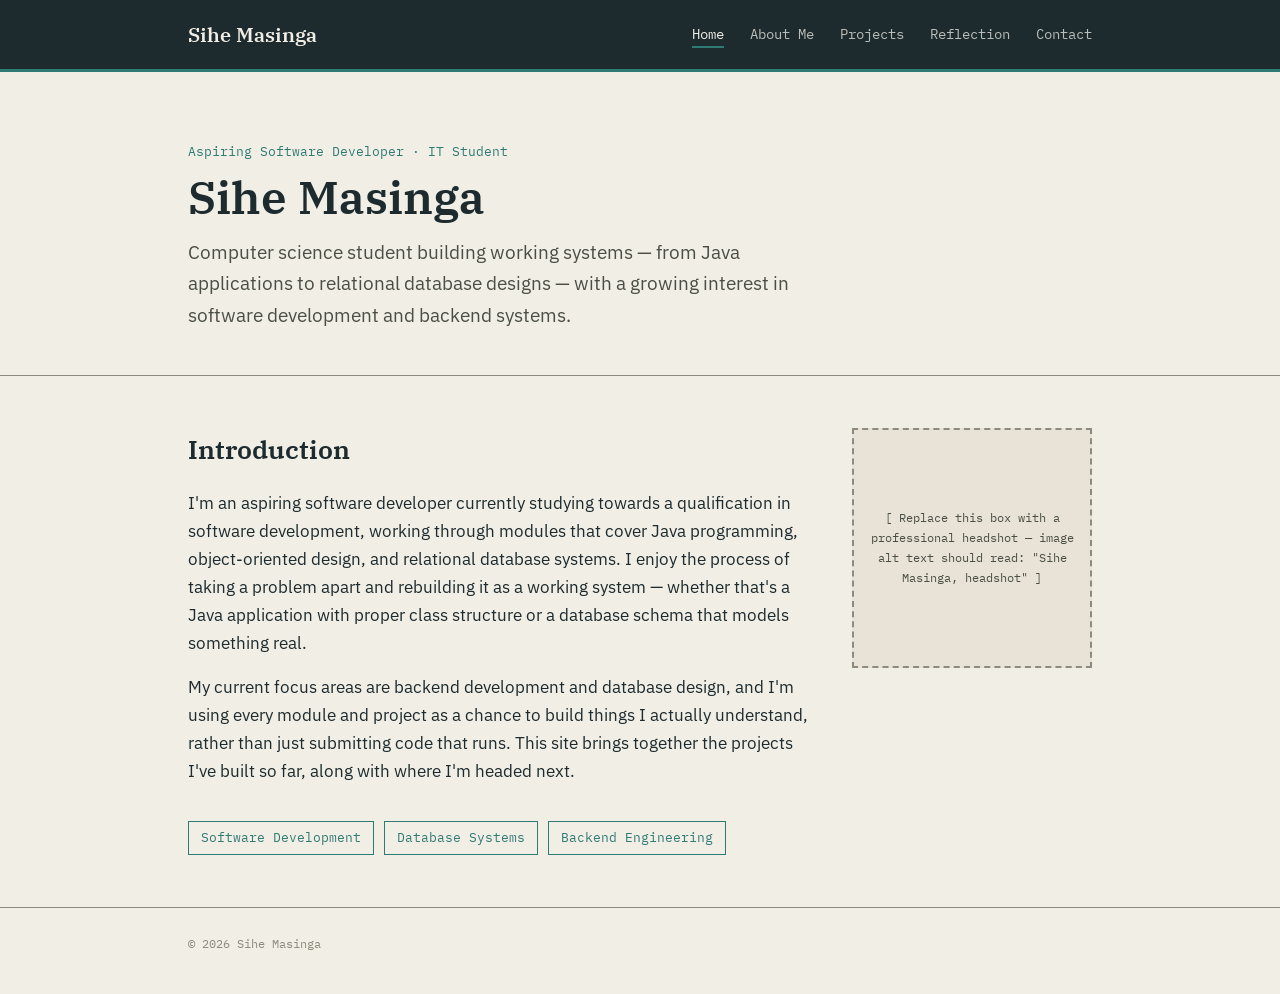
==== index.html @ 18346d30 "Add files via upload" ====
<!DOCTYPE html>
<html lang="en">
<head>
<meta charset="UTF-8">
<meta name="viewport" content="width=device-width, initial-scale=1.0">
<title>Sihe Masinga — Aspiring Software Developer</title>
<meta name="description" content="Portfolio of Sihe Masinga, an aspiring software developer and computer science student specialising in Java and database systems.">
<link rel="preconnect" href="https://fonts.googleapis.com">
<link href="https://fonts.googleapis.com/css2?family=IBM+Plex+Serif:wght@400;600;700&family=IBM+Plex+Mono:wght@400;500;600&family=IBM+Plex+Sans:wght@400;500;600&display=swap" rel="stylesheet">
<link rel="stylesheet" href="style.css">
</head>
<body>

<nav class="site-nav">
  <div class="wrap">
    <a href="index.html" class="nav-name">Sihe Masinga</a>
    <ul class="nav-links">
      <li><a href="index.html" aria-current="page">Home</a></li>
      <li><a href="about.html">About Me</a></li>
      <li><a href="projects.html">Projects</a></li>
      <li><a href="reflection.html">Reflection</a></li>
      <li><a href="contact.html">Contact</a></li>
    </ul>
  </div>
</nav>

<header class="page-header">
  <div class="wrap">
    <p class="page-eyebrow mono">Aspiring Software Developer · IT Student</p>
    <h1>Sihe Masinga</h1>
    <p class="lede">Computer science student building working systems — from Java applications to relational database designs — with a growing interest in software development and backend systems.</p>
  </div>
</header>

<section>
  <div class="wrap">
    <div class="intro-grid">
      <div class="intro-text">
        <h2 style="margin-bottom:18px;">Introduction</h2>
        <p>I'm an aspiring software developer currently studying towards a qualification in software development, working through modules that cover Java programming, object-oriented design, and relational database systems. I enjoy the process of taking a problem apart and rebuilding it as a working system — whether that's a Java application with proper class structure or a database schema that models something real.</p>
        <p>My current focus areas are backend development and database design, and I'm using every module and project as a chance to build things I actually understand, rather than just submitting code that runs. This site brings together the projects I've built so far, along with where I'm headed next.</p>
      </div>
      <div class="photo-slot">
        [ Replace this box with a professional headshot — image alt text should read: "Sihe Masinga, headshot" ]
      </div>
    </div>
    <div class="interest-tags" aria-label="Career interest areas">
      <span>Software Development</span>
      <span>Database Systems</span>
      <span>Backend Engineering</span>
    </div>
  </div>
</section>

<footer>
  <div class="wrap">
    <span>&copy; <span id="year"></span> Sihe Masinga</span>
  </div>
</footer>

<script>document.getElementById('year').textContent = new Date().getFullYear();</script>
</body>
</html>
---- style.css ----
/* ===========================================================
   Sihe Masinga — Professional Portfolio
   Visual language: entity/relationship diagrams + database
   schema tables, since the subject is a CS student whose two
   showcased projects are literally a Java system and an ERD.
   =========================================================== */

:root{
  --ink:#1D2B2E;
  --paper:#F1EEE6;
  --paper-raised:#E8E3D6;
  --teal:#2F7A72;
  --amber:#C08A3E;
  --line:#8D8A7E;
  --text-muted:#4A4E45;
  --max-width:960px;
}

*{box-sizing:border-box;}
html{scroll-behavior:smooth;}
body{
  margin:0;
  background:var(--paper);
  color:var(--ink);
  font-family:'IBM Plex Sans', sans-serif;
  font-size:17px;
  line-height:1.65;
}
::selection{background:var(--teal); color:var(--paper);}

.mono{font-family:'IBM Plex Mono', monospace;}

img{max-width:100%; display:block;}

a{color:var(--teal);}
a:hover, a:focus-visible{color:var(--amber);}

.wrap{max-width:var(--max-width); margin:0 auto; padding:0 28px;}

/* ---------- NAVIGATION ---------- */
nav.site-nav{
  background:var(--ink);
  border-bottom:3px solid var(--teal);
}
nav.site-nav .wrap{
  display:flex;
  align-items:center;
  justify-content:space-between;
  padding-top:18px;
  padding-bottom:18px;
  flex-wrap:wrap;
  gap:12px;
}
.nav-name{
  font-family:'IBM Plex Serif', serif;
  font-weight:600;
  font-size:20px;
  color:var(--paper);
  text-decoration:none;
}
.nav-links{
  display:flex;
  gap:26px;
  list-style:none;
  margin:0;
  padding:0;
  font-family:'IBM Plex Mono', monospace;
  font-size:14px;
}
.nav-links a{
  color:var(--paper);
  text-decoration:none;
  opacity:0.75;
  padding-bottom:3px;
  border-bottom:2px solid transparent;
}
.nav-links a:hover, .nav-links a:focus-visible{
  opacity:1;
  color:var(--paper);
  border-bottom-color:var(--amber);
}
.nav-links a[aria-current="page"]{
  opacity:1;
  border-bottom-color:var(--teal);
}

/* ---------- PAGE HEADER (per-page hero) ---------- */
.page-header{
  padding:56px 0 44px;
  border-bottom:1px solid var(--line);
}
.page-eyebrow{
  font-family:'IBM Plex Mono', monospace;
  font-size:13px;
  color:var(--teal);
  margin-bottom:10px;
}
h1{
  font-family:'IBM Plex Serif', serif;
  font-weight:600;
  font-size:clamp(32px, 5vw, 46px);
  margin:0 0 14px 0;
  line-height:1.1;
}
.page-header p.lede{
  max-width:620px;
  font-size:19px;
  color:var(--text-muted);
  margin:0;
}

section{padding:52px 0;}

.section-head{
  display:flex;
  align-items:baseline;
  gap:14px;
  margin-bottom:30px;
  border-bottom:1px solid var(--ink);
  padding-bottom:12px;
}
.section-num{
  font-family:'IBM Plex Mono', monospace;
  font-size:13px;
  color:var(--amber);
}
h2{
  font-family:'IBM Plex Serif', serif;
  font-weight:600;
  font-size:26px;
  margin:0;
}
h3{
  font-family:'IBM Plex Serif', serif;
  font-weight:600;
  font-size:20px;
  margin:0 0 8px 0;
}

/* ---------- HOME: intro layout with photo slot ---------- */
.intro-grid{
  display:grid;
  grid-template-columns:1fr 240px;
  gap:44px;
  align-items:start;
}
.photo-slot{
  aspect-ratio:1/1;
  background:var(--paper-raised);
  border:2px dashed var(--line);
  display:flex;
  align-items:center;
  justify-content:center;
  text-align:center;
  padding:16px;
  font-family:'IBM Plex Mono', monospace;
  font-size:12px;
  color:var(--text-muted);
}
.intro-text p{margin:0 0 16px 0; font-size:17px;}
.interest-tags{
  display:flex;
  flex-wrap:wrap;
  gap:10px;
  margin-top:20px;
}
.interest-tags span{
  font-family:'IBM Plex Mono', monospace;
  font-size:13px;
  border:1px solid var(--teal);
  color:var(--teal);
  padding:5px 12px;
}

@media (max-width:640px){
  .intro-grid{grid-template-columns:1fr;}
  .photo-slot{max-width:220px; margin:0 auto;}
}

/* ---------- SCHEMA / ENTITY BOX (used for projects) ---------- */
.entity-box{
  border:1px solid var(--ink);
  margin-bottom:32px;
  background:var(--paper-raised);
}
.entity-header{
  background:var(--ink);
  color:var(--paper);
  padding:12px 20px;
  display:flex;
  justify-content:space-between;
  align-items:baseline;
  flex-wrap:wrap;
  gap:8px;
}
.entity-header h3{
  color:var(--paper);
  margin:0;
  font-size:19px;
}
.entity-header .tech-tag{
  font-family:'IBM Plex Mono', monospace;
  font-size:12px;
  color:var(--amber);
}
.entity-rows{
  padding:0;
}
.entity-row{
  display:grid;
  grid-template-columns:130px 1fr;
  gap:18px;
  padding:14px 20px;
  border-bottom:1px solid var(--line);
  font-size:16px;
}
.entity-row:last-child{border-bottom:none;}
.entity-row .field-name{
  font-family:'IBM Plex Mono', monospace;
  font-size:13px;
  color:var(--text-muted);
  padding-top:2px;
}
.entity-row a.repo-link{
  font-family:'IBM Plex Mono', monospace;
  font-size:14px;
}

@media (max-width:640px){
  .entity-row{grid-template-columns:1fr;}
}

/* ---------- SKILLS TABLE (about page) ---------- */
.schema-table{
  width:100%;
  border-collapse:collapse;
  margin-top:8px;
}
.schema-table th, .schema-table td{
  text-align:left;
  padding:12px 16px;
  border-bottom:1px solid var(--line);
  font-size:16px;
}
.schema-table th{
  font-family:'IBM Plex Mono', monospace;
  font-size:12px;
  color:var(--text-muted);
  font-weight:500;
  border-bottom:2px solid var(--ink);
}

/* ---------- PLACEHOLDER / TODO CALLOUT ---------- */
.todo-callout{
  border-left:3px solid var(--amber);
  background:var(--paper-raised);
  padding:18px 22px;
  margin:20px 0;
  font-size:15px;
  color:var(--text-muted);
}
.todo-callout strong{color:var(--ink);}

/* ---------- REFLECTION PROMPTS ---------- */
.prompt-list{
  list-style:none;
  margin:0;
  padding:0;
}
.prompt-list li{
  padding:16px 0;
  border-bottom:1px solid var(--line);
}
.prompt-list .q{
  font-family:'IBM Plex Mono', monospace;
  font-size:13px;
  color:var(--teal);
  display:block;
  margin-bottom:6px;
}

/* ---------- CONTACT ---------- */
.contact-block{
  background:var(--ink);
  color:var(--paper);
}
.contact-block h2{color:var(--paper);}
.contact-block .section-head{border-bottom-color:rgba(241,238,230,0.3);}
.contact-list{
  list-style:none;
  margin:0;
  padding:0;
  max-width:520px;
}
.contact-list li{
  display:flex;
  justify-content:space-between;
  align-items:baseline;
  padding:16px 0;
  border-bottom:1px solid rgba(241,238,230,0.25);
}
.contact-list .field-name{
  font-family:'IBM Plex Mono', monospace;
  font-size:13px;
  color:var(--amber);
}
.contact-list a{
  color:var(--paper);
  font-size:16px;
}
.contact-list a:hover, .contact-list a:focus-visible{color:var(--amber);}

/* ---------- FOOTER ---------- */
footer{
  padding:26px 0 40px;
  font-family:'IBM Plex Mono', monospace;
  font-size:12px;
  color:var(--line);
  border-top:1px solid var(--line);
}

@media (prefers-reduced-motion: reduce){
  html{scroll-behavior:auto;}
}
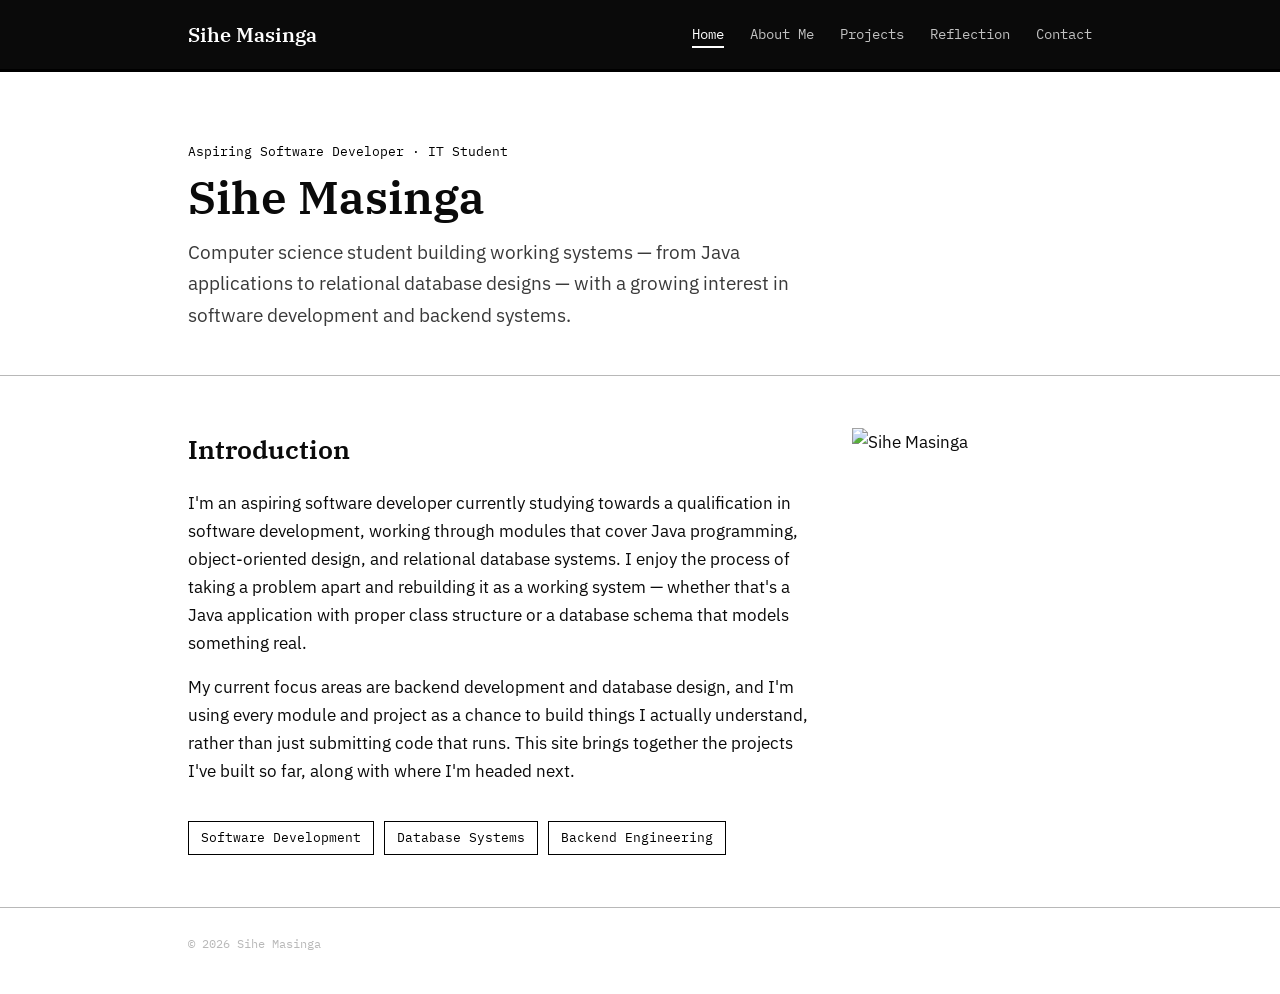
==== commit 7a23dc8c: "Update index.html" ====
--- a/index.html
+++ b/index.html
@@ -40,9 +40,7 @@
         <p>I'm an aspiring software developer currently studying towards a qualification in software development, working through modules that cover Java programming, object-oriented design, and relational database systems. I enjoy the process of taking a problem apart and rebuilding it as a working system — whether that's a Java application with proper class structure or a database schema that models something real.</p>
         <p>My current focus areas are backend development and database design, and I'm using every module and project as a chance to build things I actually understand, rather than just submitting code that runs. This site brings together the projects I've built so far, along with where I'm headed next.</p>
       </div>
-      <div class="photo-slot">
-        [ Replace this box with a professional headshot — image alt text should read: "Sihe Masinga, headshot" ]
-      </div>
+     <img src="photo.jpg" alt="Sihe Masinga" style="width:100%; aspect-ratio:1/1; object-fit:cover; object-position:center 20%;">
     </div>
     <div class="interest-tags" aria-label="Career interest areas">
       <span>Software Development</span>
--- a/style.css
+++ b/style.css
@@ -6,13 +6,13 @@
    =========================================================== */
 
 :root{
-  --ink:#1D2B2E;
-  --paper:#F1EEE6;
-  --paper-raised:#E8E3D6;
-  --teal:#2F7A72;
-  --amber:#C08A3E;
-  --line:#8D8A7E;
-  --text-muted:#4A4E45;
+  --ink:#0A0A0A;
+  --paper:#FFFFFF;
+  --paper-raised:#F0F0F0;
+  --teal:#000000;
+  --amber:#707070;
+  --line:#B8B8B8;
+  --text-muted:#3A3A3A;
   --max-width:960px;
 }
 
@@ -77,11 +77,11 @@
 .nav-links a:hover, .nav-links a:focus-visible{
   opacity:1;
   color:var(--paper);
-  border-bottom-color:var(--amber);
+  border-bottom-color:#8A8A8A;
 }
 .nav-links a[aria-current="page"]{
   opacity:1;
-  border-bottom-color:var(--teal);
+  border-bottom-color:var(--paper);
 }
 
 /* ---------- PAGE HEADER (per-page hero) ---------- */
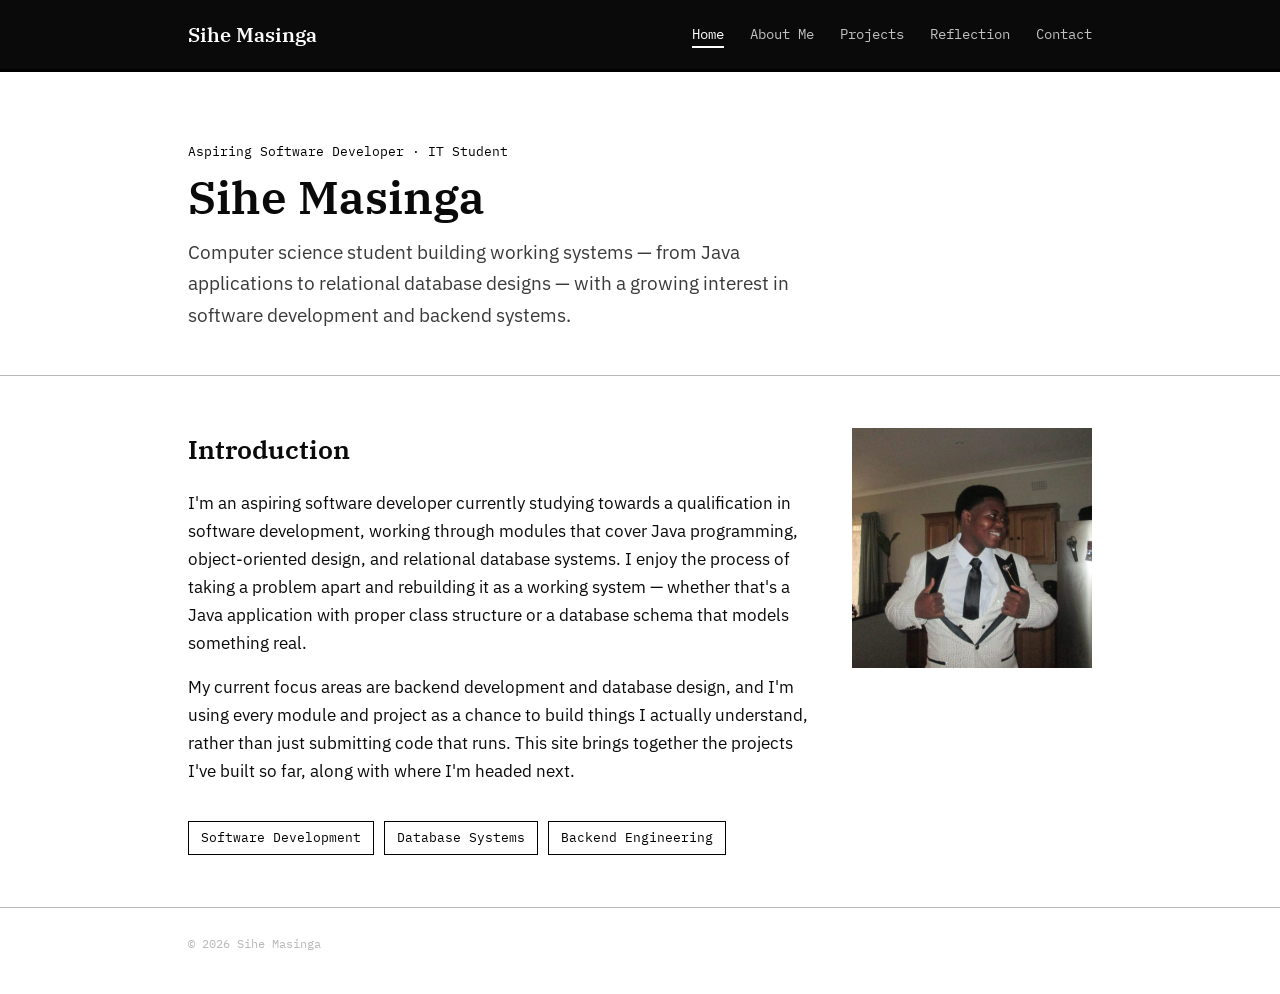
==== commit 22f4293f: "Update index.html" ====
--- a/index.html
+++ b/index.html
@@ -40,7 +40,7 @@
         <p>I'm an aspiring software developer currently studying towards a qualification in software development, working through modules that cover Java programming, object-oriented design, and relational database systems. I enjoy the process of taking a problem apart and rebuilding it as a working system — whether that's a Java application with proper class structure or a database schema that models something real.</p>
         <p>My current focus areas are backend development and database design, and I'm using every module and project as a chance to build things I actually understand, rather than just submitting code that runs. This site brings together the projects I've built so far, along with where I'm headed next.</p>
       </div>
-     <img src="photo.jpg" alt="Sihe Masinga" style="width:100%; aspect-ratio:1/1; object-fit:cover; object-position:center 20%;">
+     <img src="photo.png.jpeg" alt="Sihe Masinga" style="width:100%; aspect-ratio:1/1; object-fit:cover; object-position:center 20%;">
     </div>
     <div class="interest-tags" aria-label="Career interest areas">
       <span>Software Development</span>
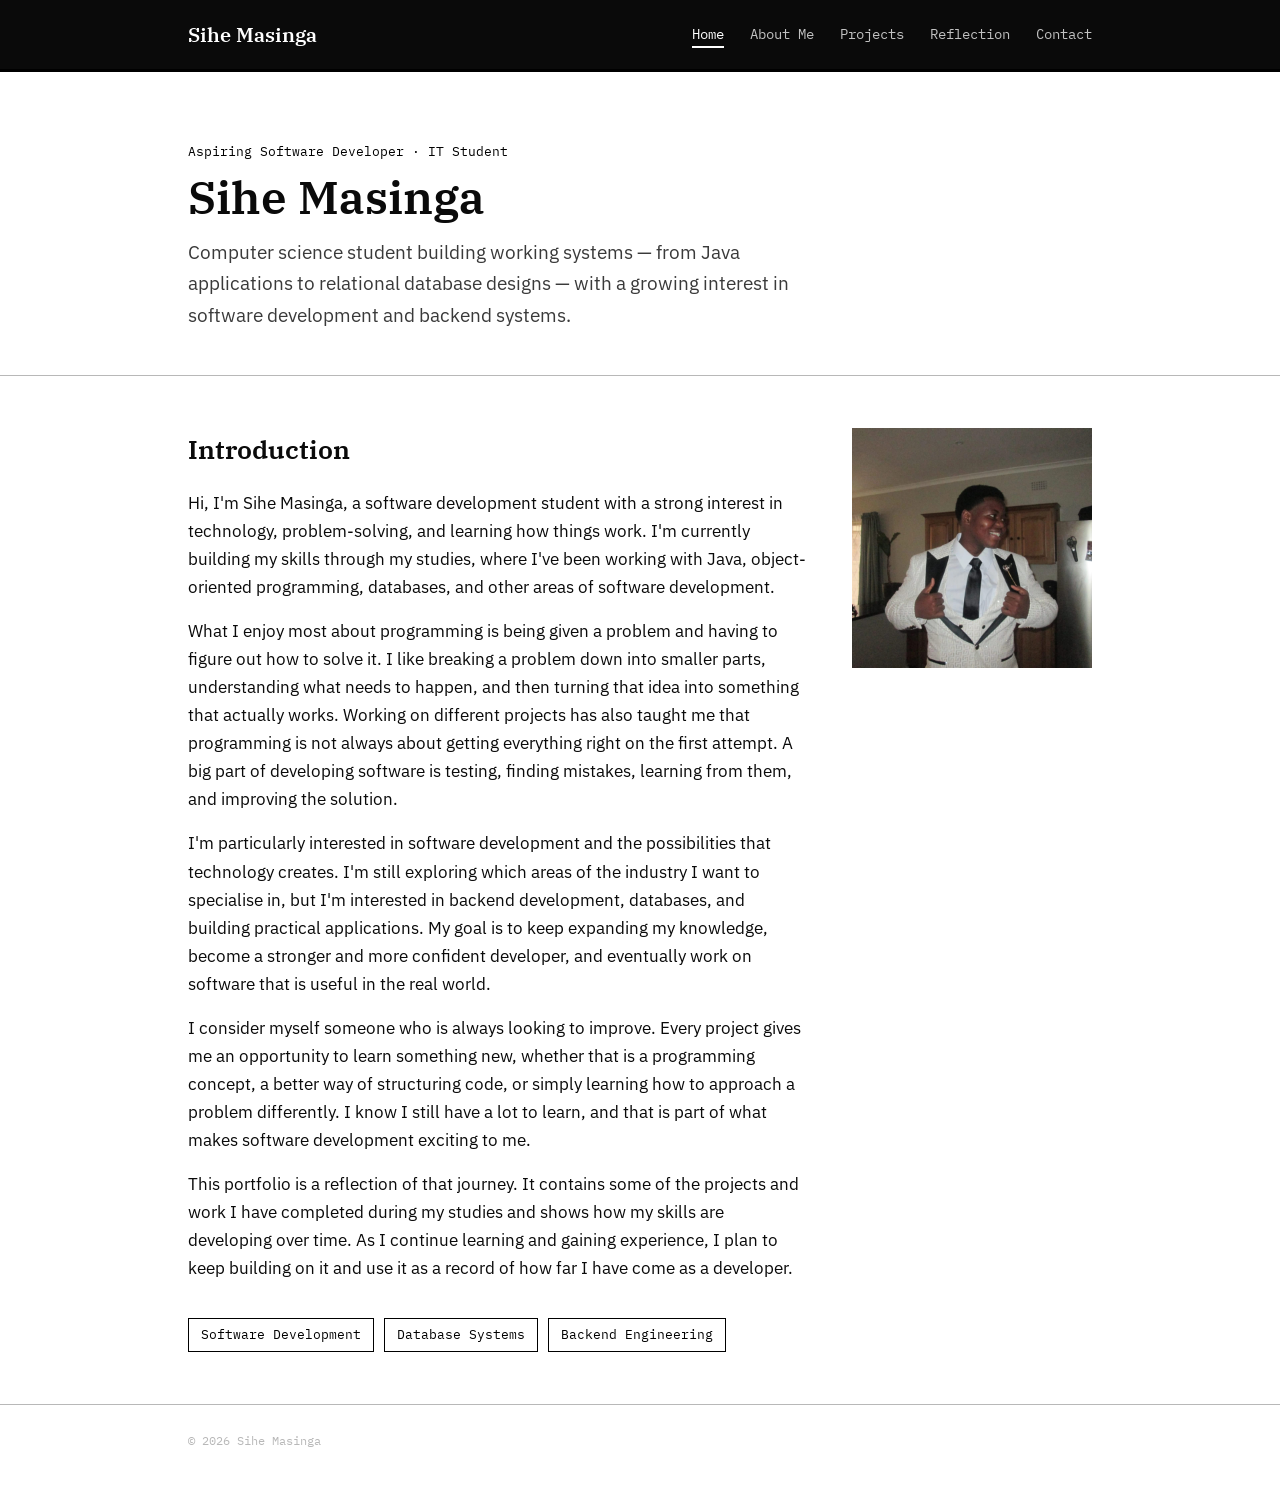
==== commit 4a350c3a: "Revise introduction content in index.html Updated the introduction section to reflect personal detai" ====
--- a/index.html
+++ b/index.html
@@ -36,10 +36,13 @@
   <div class="wrap">
     <div class="intro-grid">
       <div class="intro-text">
-        <h2 style="margin-bottom:18px;">Introduction</h2>
-        <p>I'm an aspiring software developer currently studying towards a qualification in software development, working through modules that cover Java programming, object-oriented design, and relational database systems. I enjoy the process of taking a problem apart and rebuilding it as a working system — whether that's a Java application with proper class structure or a database schema that models something real.</p>
-        <p>My current focus areas are backend development and database design, and I'm using every module and project as a chance to build things I actually understand, rather than just submitting code that runs. This site brings together the projects I've built so far, along with where I'm headed next.</p>
-      </div>
+  <h2 style="margin-bottom:18px;">Introduction</h2>
+  <p>Hi, I'm Sihe Masinga, a software development student with a strong interest in technology, problem-solving, and learning how things work. I'm currently building my skills through my studies, where I've been working with Java, object-oriented programming, databases, and other areas of software development.</p>
+  <p>What I enjoy most about programming is being given a problem and having to figure out how to solve it. I like breaking a problem down into smaller parts, understanding what needs to happen, and then turning that idea into something that actually works. Working on different projects has also taught me that programming is not always about getting everything right on the first attempt. A big part of developing software is testing, finding mistakes, learning from them, and improving the solution.</p>
+  <p>I'm particularly interested in software development and the possibilities that technology creates. I'm still exploring which areas of the industry I want to specialise in, but I'm interested in backend development, databases, and building practical applications. My goal is to keep expanding my knowledge, become a stronger and more confident developer, and eventually work on software that is useful in the real world.</p>
+  <p>I consider myself someone who is always looking to improve. Every project gives me an opportunity to learn something new, whether that is a programming concept, a better way of structuring code, or simply learning how to approach a problem differently. I know I still have a lot to learn, and that is part of what makes software development exciting to me.</p>
+  <p>This portfolio is a reflection of that journey. It contains some of the projects and work I have completed during my studies and shows how my skills are developing over time. As I continue learning and gaining experience, I plan to keep building on it and use it as a record of how far I have come as a developer.</p>
+</div>
      <img src="photo.png.jpeg" alt="Sihe Masinga" style="width:100%; aspect-ratio:1/1; object-fit:cover; object-position:center 20%;">
     </div>
     <div class="interest-tags" aria-label="Career interest areas">
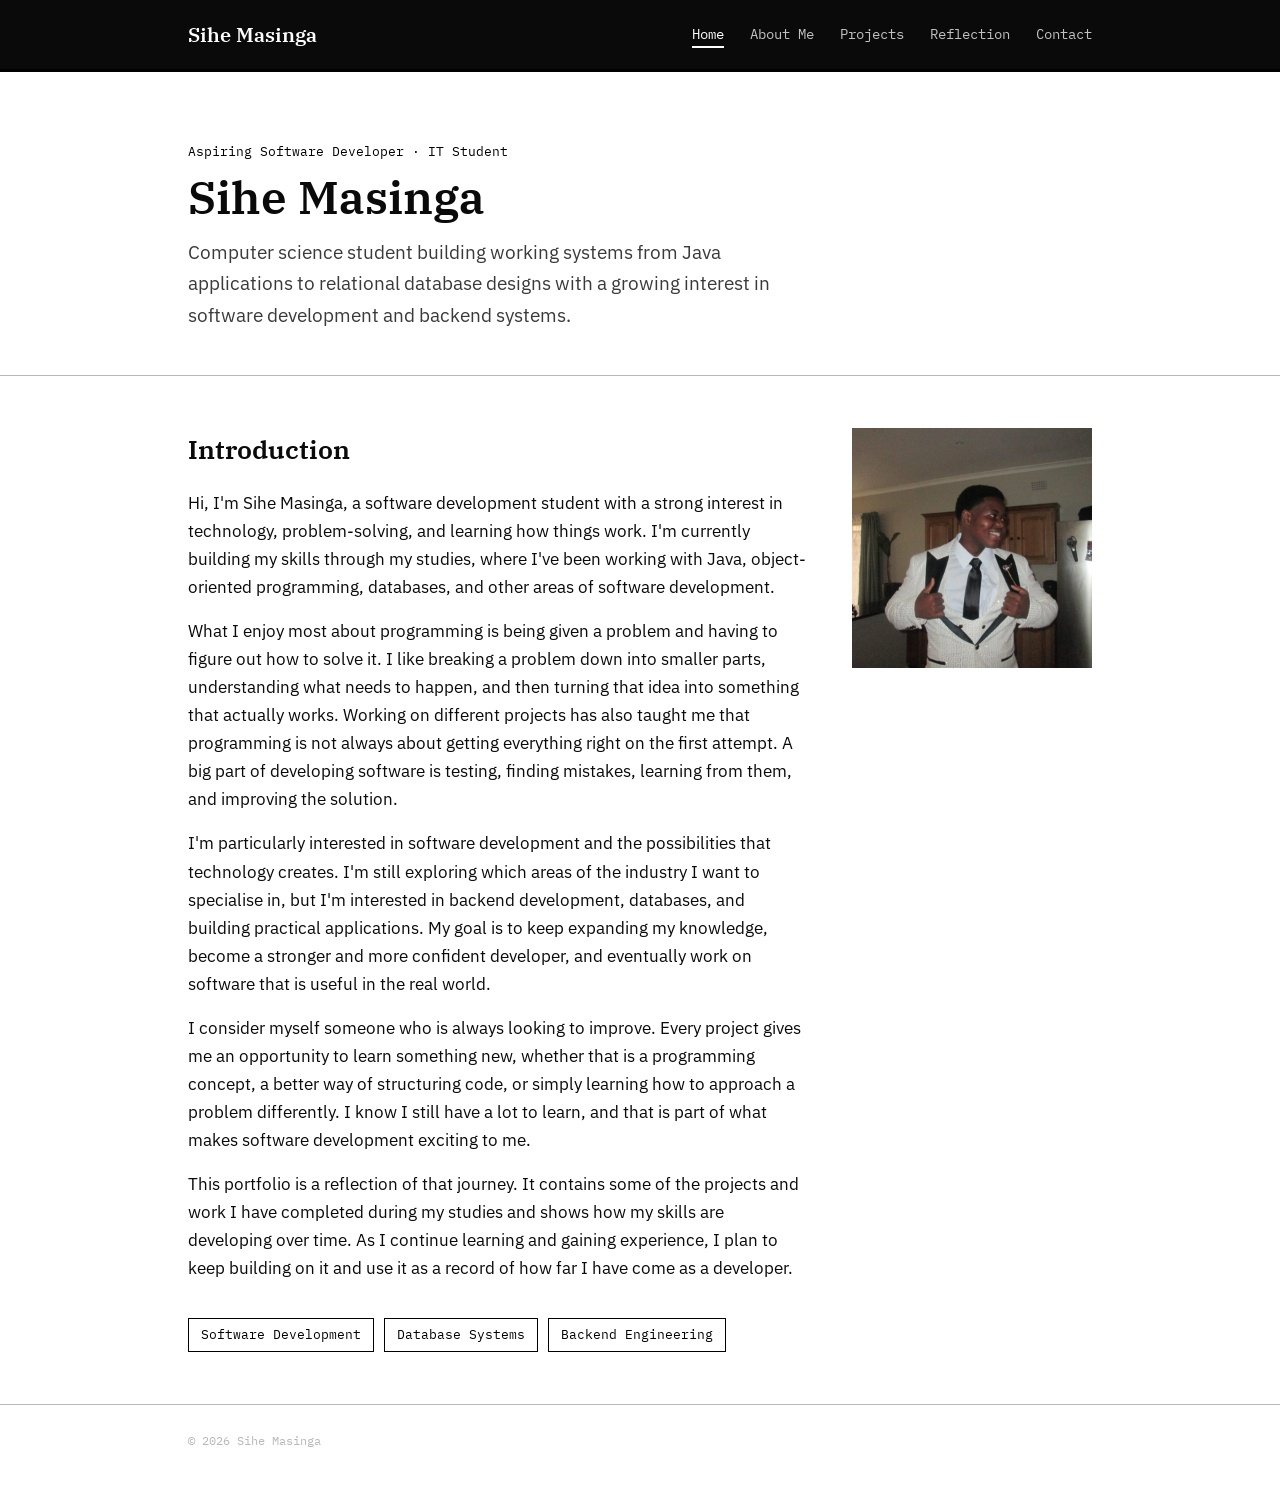
==== commit cc15153f: "Update index.html" ====
--- a/index.html
+++ b/index.html
@@ -28,7 +28,7 @@
   <div class="wrap">
     <p class="page-eyebrow mono">Aspiring Software Developer · IT Student</p>
     <h1>Sihe Masinga</h1>
-    <p class="lede">Computer science student building working systems — from Java applications to relational database designs — with a growing interest in software development and backend systems.</p>
+    <p class="lede">Computer science student building working systems  from Java applications to relational database designs with a growing interest in software development and backend systems.</p>
   </div>
 </header>
 
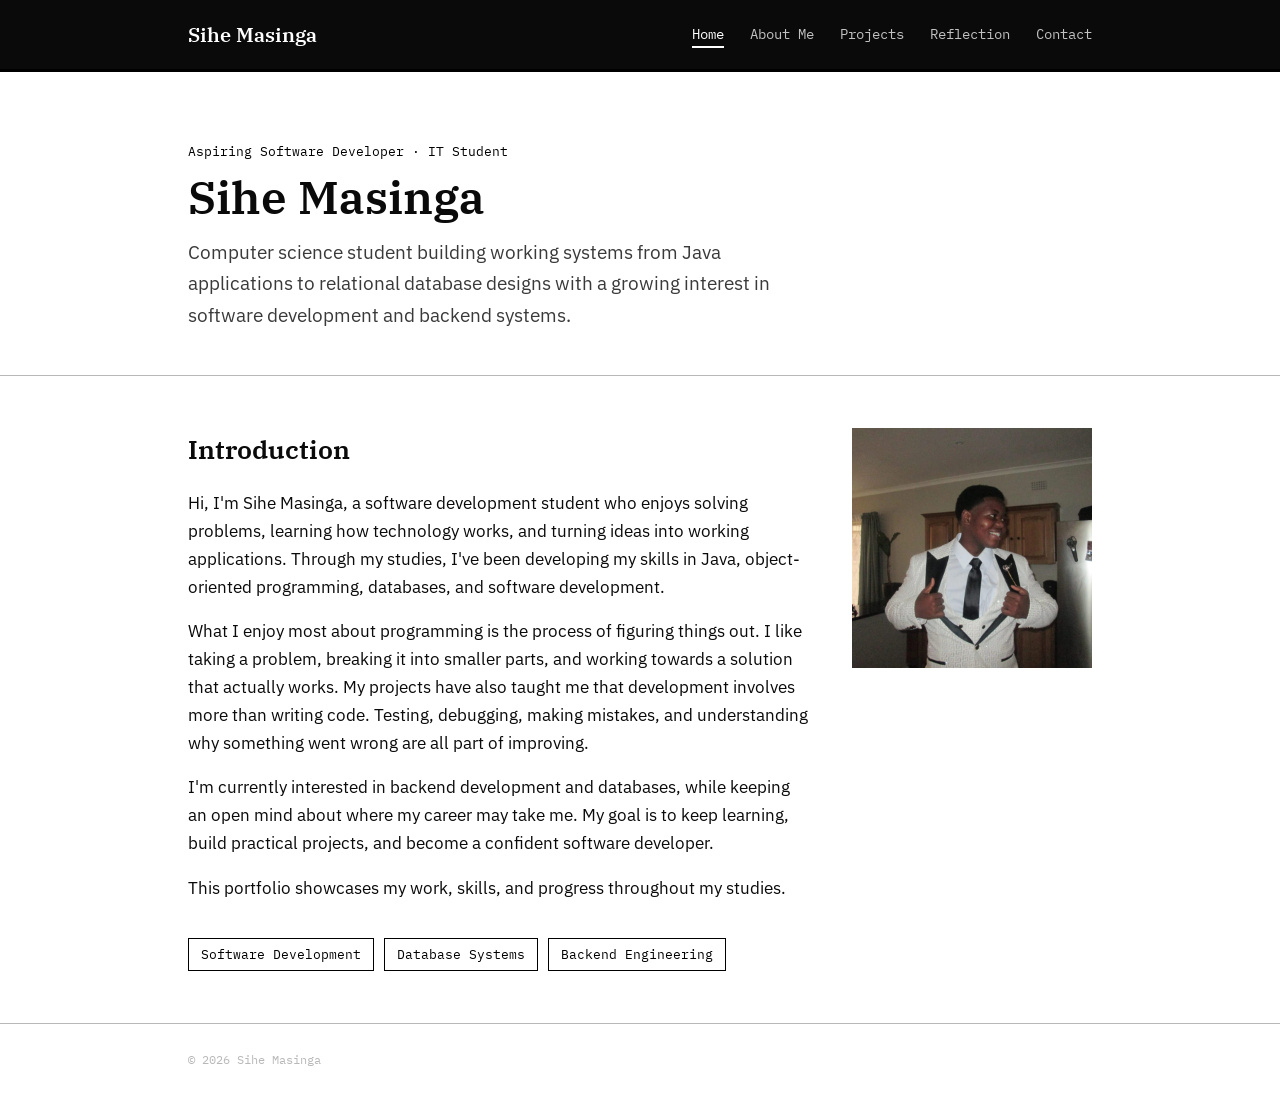
==== commit 143a1002: "Update index.html" ====
--- a/index.html
+++ b/index.html
@@ -35,13 +35,12 @@
 <section>
   <div class="wrap">
     <div class="intro-grid">
-      <div class="intro-text">
+     <div class="intro-text">
   <h2 style="margin-bottom:18px;">Introduction</h2>
-  <p>Hi, I'm Sihe Masinga, a software development student with a strong interest in technology, problem-solving, and learning how things work. I'm currently building my skills through my studies, where I've been working with Java, object-oriented programming, databases, and other areas of software development.</p>
-  <p>What I enjoy most about programming is being given a problem and having to figure out how to solve it. I like breaking a problem down into smaller parts, understanding what needs to happen, and then turning that idea into something that actually works. Working on different projects has also taught me that programming is not always about getting everything right on the first attempt. A big part of developing software is testing, finding mistakes, learning from them, and improving the solution.</p>
-  <p>I'm particularly interested in software development and the possibilities that technology creates. I'm still exploring which areas of the industry I want to specialise in, but I'm interested in backend development, databases, and building practical applications. My goal is to keep expanding my knowledge, become a stronger and more confident developer, and eventually work on software that is useful in the real world.</p>
-  <p>I consider myself someone who is always looking to improve. Every project gives me an opportunity to learn something new, whether that is a programming concept, a better way of structuring code, or simply learning how to approach a problem differently. I know I still have a lot to learn, and that is part of what makes software development exciting to me.</p>
-  <p>This portfolio is a reflection of that journey. It contains some of the projects and work I have completed during my studies and shows how my skills are developing over time. As I continue learning and gaining experience, I plan to keep building on it and use it as a record of how far I have come as a developer.</p>
+  <p>Hi, I'm Sihe Masinga, a software development student who enjoys solving problems, learning how technology works, and turning ideas into working applications. Through my studies, I've been developing my skills in Java, object-oriented programming, databases, and software development.</p>
+  <p>What I enjoy most about programming is the process of figuring things out. I like taking a problem, breaking it into smaller parts, and working towards a solution that actually works. My projects have also taught me that development involves more than writing code. Testing, debugging, making mistakes, and understanding why something went wrong are all part of improving.</p>
+  <p>I'm currently interested in backend development and databases, while keeping an open mind about where my career may take me. My goal is to keep learning, build practical projects, and become a confident software developer.</p>
+  <p>This portfolio showcases my work, skills, and progress throughout my studies.</p>
 </div>
      <img src="photo.png.jpeg" alt="Sihe Masinga" style="width:100%; aspect-ratio:1/1; object-fit:cover; object-position:center 20%;">
     </div>
